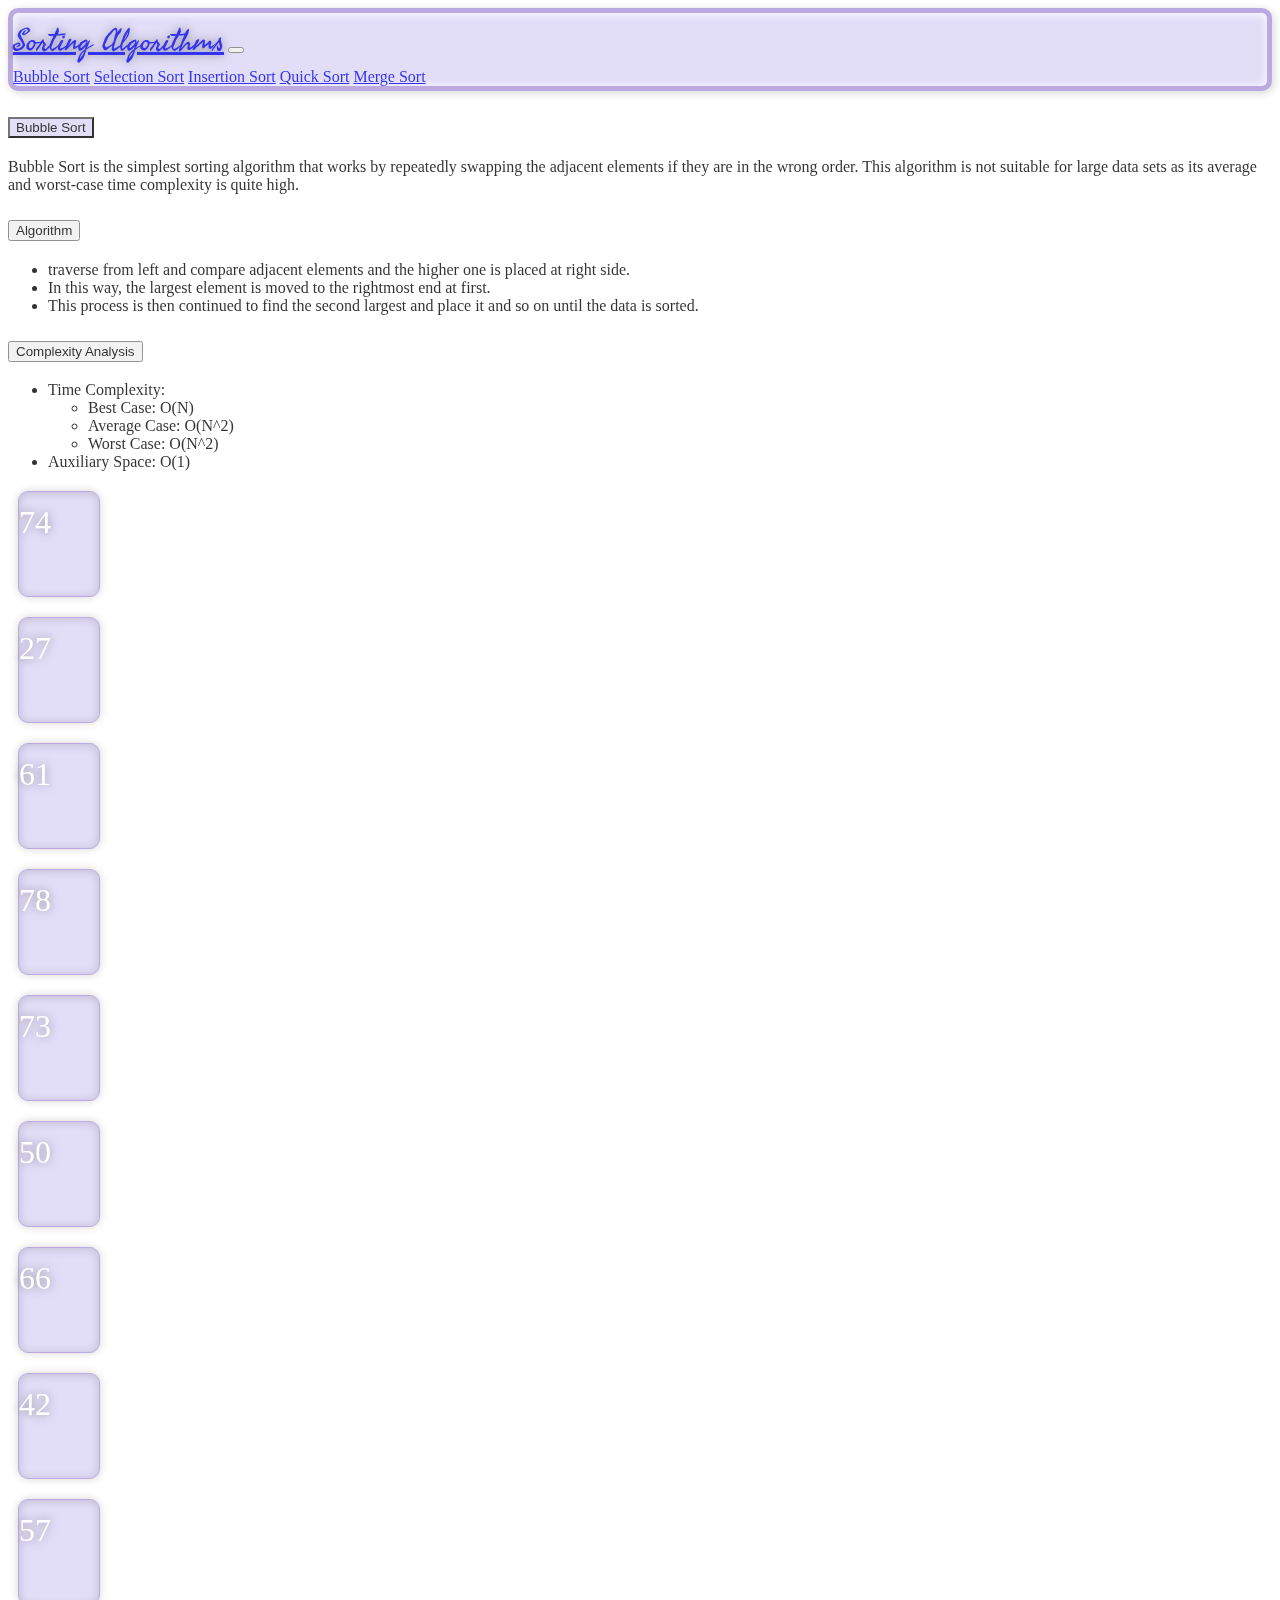
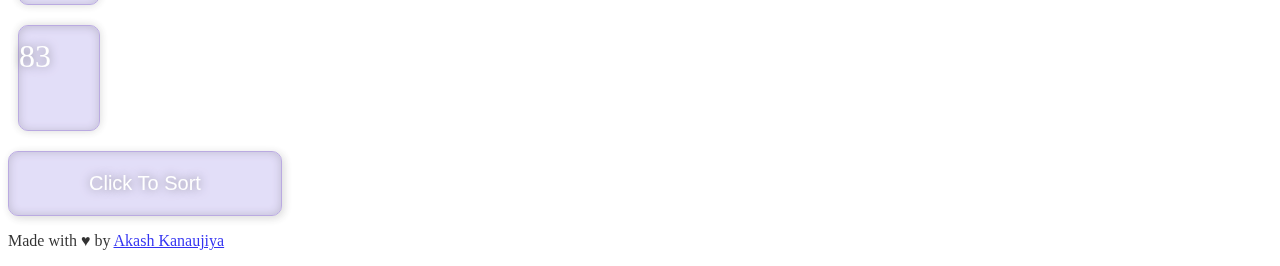
==== pages/bubble-sort.html @ 34658705 "Sorting algorithms" ====
<!DOCTYPE html>
<html lang="en">

<head>
    <meta charset="UTF-8">
    <meta name="viewport" content="width=device-width, initial-scale=1.0">
    <link href="https://cdn.jsdelivr.net/npm/bootstrap@5.3.0/dist/css/bootstrap.min.css" rel="stylesheet"
        integrity="sha384-9ndCyUaIbzAi2FUVXJi0CjmCapSmO7SnpJef0486qhLnuZ2cdeRhO02iuK6FUUVM" crossorigin="anonymous">
    <script src="https://cdn.jsdelivr.net/npm/bootstrap@5.3.0/dist/js/bootstrap.bundle.min.js"
        integrity="sha384-geWF76RCwLtnZ8qwWowPQNguL3RmwHVBC9FhGdlKrxdiJJigb/j/68SIy3Te4Bkz"
        crossorigin="anonymous"></script>
    <link rel="stylesheet" href="../style/main.css">
    <title>Bubble Sort</title>
</head>

<body>
    <div id="main">
        <div class="container p-5">
            <nav class="navbar navbar-expand-lg">
                <div class="container-fluid">
                    <a class="navbar-brand" href="/">Sorting Algorithms</a>
                    <button class="navbar-toggler" type="button" data-bs-toggle="collapse"
                        data-bs-target="#navbarNavAltMarkup" aria-controls="navbarNavAltMarkup" aria-expanded="false"
                        aria-label="Toggle navigation">
                        <span class="navbar-toggler-icon"></span>
                    </button>
                    <div class="collapse navbar-collapse" id="navbarNavAltMarkup">
                        <div class="navbar-nav">
                            <a class="nav-link nav-active" href="bubble-sort.html">Bubble Sort</a>
                            <a class="nav-link" href="selection-sort.html">Selection Sort</a>
                            <a class="nav-link" href="insertion-sort.html">Insertion Sort</a>
                            <a class="nav-link" href="quick-sort.html">Quick Sort</a>
                            <a class="nav-link" href="merge-sort.html">Merge Sort</a>
                        </div>
                    </div>
                </div>
            </nav>
        </div>
        <div class="container p-5">
            <div class="accordion" id="accordionPanelsStayOpenExample">
                <div class="accordion-item">
                    <h2 class="accordion-header">
                        <button class="accordion-button" type="button" data-bs-toggle="collapse"
                            data-bs-target="#panelsStayOpen-collapseOne" aria-expanded="true"
                            aria-controls="panelsStayOpen-collapseOne">
                            Bubble Sort
                        </button>
                    </h2>
                    <div id="panelsStayOpen-collapseOne" class="accordion-collapse collapse show">
                        <div class="accordion-body">
                            Bubble Sort is the simplest sorting algorithm that works by repeatedly swapping the adjacent
                            elements if they are in the
                            wrong order. This algorithm is not suitable for large data sets as its average and
                            worst-case time complexity is quite
                            high.
                        </div>
                    </div>
                </div>
                <div class="accordion-item">
                    <h2 class="accordion-header">
                        <button class="accordion-button collapsed" type="button" data-bs-toggle="collapse"
                            data-bs-target="#panelsStayOpen-collapseTwo" aria-expanded="false"
                            aria-controls="panelsStayOpen-collapseTwo">
                            Algorithm
                        </button>
                    </h2>
                    <div id="panelsStayOpen-collapseTwo" class="accordion-collapse collapse">
                        <div class="accordion-body">
                            <ul>
                                <li>traverse from left and compare adjacent elements and the higher one is placed at
                                    right side.</li>
                                <li>In this way, the largest element is moved to the rightmost end at first.</li>
                                <li>This process is then continued to find the second largest and place it and so on
                                    until the data is sorted.</li>
                            </ul>
                        </div>
                    </div>
                </div>
                <div class="accordion-item">
                    <h2 class="accordion-header">
                        <button class="accordion-button collapsed" type="button" data-bs-toggle="collapse"
                            data-bs-target="#panelsStayOpen-collapseThree" aria-expanded="false"
                            aria-controls="panelsStayOpen-collapseThree">
                            Complexity Analysis
                        </button>
                    </h2>
                    <div id="panelsStayOpen-collapseThree" class="accordion-collapse collapse">
                        <div class="accordion-body">
                            <ul>
                                <li>Time Complexity:</li>
                                <ul>
                                    <li>Best Case: O(N)</li>
                                    <li>Average Case: O(N^2)</li>
                                    <li>Worst Case: O(N^2)</li>
                                </ul>
                                <li>Auxiliary Space: O(1)</li>
                            </ul>
                        </div>
                    </div>
                </div>
            </div>
        </div>
        <div class="container-fluid">
            <div id="arr-data" class="row py-5 px-2 text-center justify-content-center">
                <div id="col-1" class="col-1 animation" contenteditable=true>22</div>
                <div id="col-2" class="col-1 animation" contenteditable=true>12</div>
                <div id="col-3" class="col-1 animation" contenteditable=true>32</div>
                <div id="col-4" class="col-1 animation" contenteditable=true>45</div>
                <div id="col-5" class="col-1 animation" contenteditable=true>52</div>
                <div id="col-6" class="col-1 animation" contenteditable=true>68</div>
                <div id="col-7" class="col-1 animation" contenteditable=true>71</div>
                <div id="col-8" class="col-1 animation" contenteditable=true>13</div>
                <div id="col-9" class="col-1 animation" contenteditable=true>19</div>
                <div id="col-10" class="col-1 animation" contenteditable=true>3</div>
            </div>
            <div class="container p-5 text-center">
                <button onclick="bubbleSort()" id="sort-btn" class="my-btn">
                    Click To Sort
                </button>
            </div>
        </div>
    </div>
    <div class="container text-center p-5">
        <p>Made with
            &hearts;
            by
            <a class="link-opacity-100 link-opacity-50-hover"
                href="https://www.linkedin.com/in/akash-kanaujiya-9377b7216/">Akash Kanaujiya</a>
        </p>
    </div>
    <script src="../script/main.js"></script>
</body>
</html>
---- style/main.css ----
@import url('https://fonts.googleapis.com/css2?family=Fasthand&display=swap');

/** Body */
body {
    background-color: #000000;
    opacity: 0.8;
    background-image: radial-gradient(#AA96DA 0.5px, transparent 0.5px), radial-gradient(#444cf7 0.5px, #fff 0.5px);
    background-size: 20px 20px;
    background-position: 0 0, 10px 10px;
}

/** Navbar */
.navbar .navbar-brand {
    font-family: 'Fasthand', cursive;
    font-size: 30px;
    text-shadow: 0 0 10px rgba(0, 0, 0, 0.5);
}

.navbar {
    background-color: #DCD6F7;
    border: 5px solid #AA96DA;
    box-shadow: 2px 2px 10px rgba(0, 0, 0, 0.2), inset 0 1px 10px rgba(255, 255, 255, 1);
    border-radius: 10px;
}

/* --------------- Home Page --------------------- */
.welcome {
    background: rgba(170, 150, 218, 0.15);
    border-radius: 16px;
    box-shadow: 0 4px 30px rgba(0, 0, 0, 0.1);
    backdrop-filter: blur(6.6px);
    -webkit-backdrop-filter: blur(6.6px);
    border: 1px solid rgba(170, 150, 218, 0.93);
}

.table>:not(caption)>*>* {
    background-color: transparent;
}

/** ------------------------ Sorting Page ------------------------- */
.accordion-button:not(.collapsed) {
    /* Overwrite Bootstrap css */
    background-color: #DCD6F7;
}

#arr-data>div,
#arr-data1>div {
    position: relative;
    border-radius: 10px;
    width: 80px;
    height: 80px;
    font-size: 32px;
    padding: 12px 0;
    color: #fff;
    border: 1px solid #AA96DA;
    box-shadow: 0 0 10px rgba(0, 0, 0, 0.2), inset 0 1px 10px rgba(0, 0, 0, .2);
    text-shadow: 0 0 10px rgba(0, 0, 0, 0.5);
}

.col-1 {
    /* Overwrite Bootstrap css */
    margin: 20px 10px;
}

/* Display Mid under the Array Element */
.mid::after {
    content: "Mid";
    position: absolute;
    top: -30px;
    left: 20px;
    font-size: 16px;
    color: #000;
}

/* Show the changing animation */
.animation {
    background-color: #DCD6F7;
    transform: translateY(0);
    transition: background-color 0.5s ease, transform 0.5s ease;
}
.animation.show {
    background-color: #F6F6F6;
    color: #FFC7C7;
    transition: background-color 0.5s ease;
}


/* When create new array in Merge Sort */
.temp-arr {
    transform: translateY(168px);
    transition: transform 1.5s linear;
}

.temp-arr.t-show {
    /* Show animation at the beginning */
    transform: translateY(0);
    transition: transform 1.5s linear;
}

/* seperator will move the Array element up to  distinguish in quick sort */
.seperator {
    transform: translateY(-100px);
    transition: transform 0.5s ease;
}

/* Display Pivot under the Array Element */
.pivot::after {
    content: "Pivot";
    position: absolute;
    top: -30px;
    left: 20px;
    font-size: 16px;
    color: #000;
}

/* Display the pointer i and j respectively using arrow */
.arrow:before {
    content: "↑";
    color: #AA96DA;
    position: absolute;
    left: 30px;
    top: 70px;
}

/* Sort Button */
.my-btn {
    background-color: #DCD6F7;
    border: .5px solid #AA96DA;
    border-radius: 10px;
    box-shadow: 2px 2px 10px rgba(0, 0, 0, 0.2), inset 0 0px 10px rgba(0, 0, 0, .2);
    color: #fff;
    font-size: 20px;
    padding: 20px 80px;
    text-shadow: 0 0 10px rgba(0, 0, 0, 0.5);
    transition: transform 1s linear;
}
.my-btn:hover {
    transform: scale(1.05);
    transition: transform 1s linear;
}
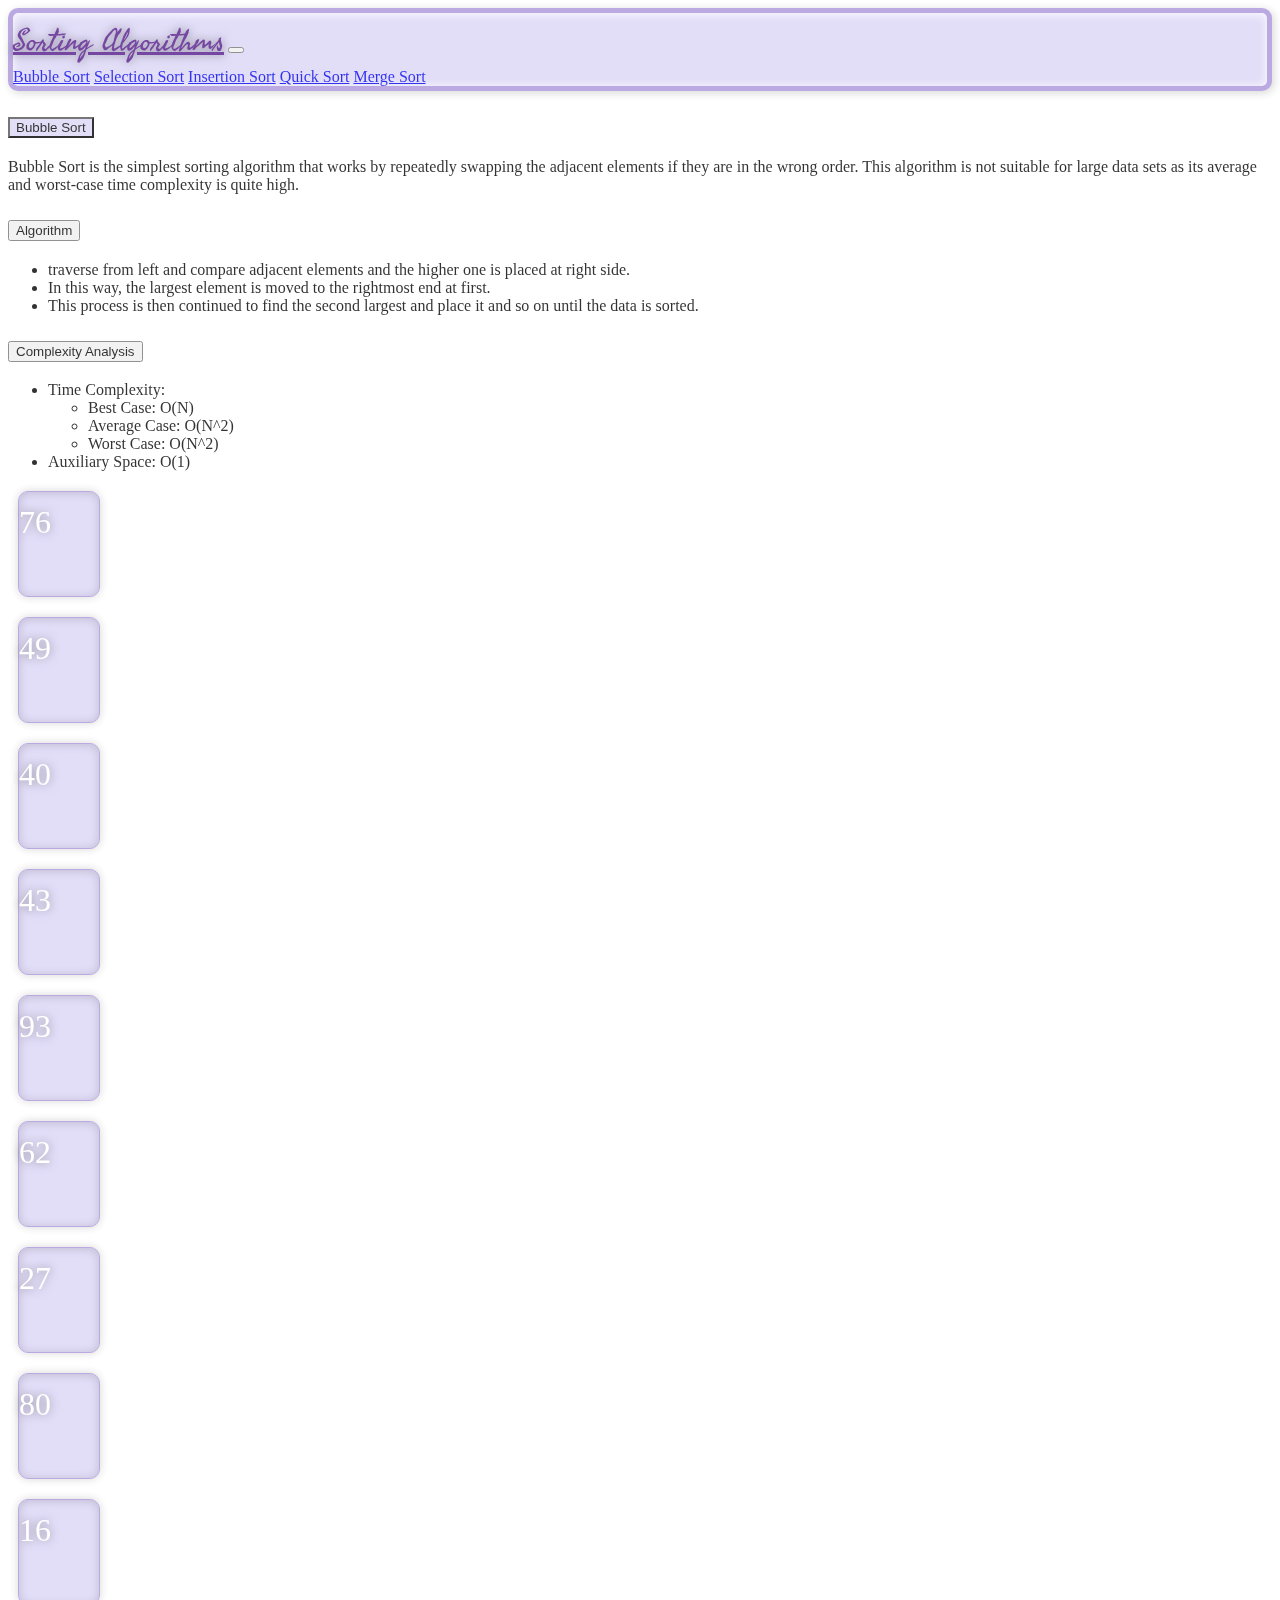
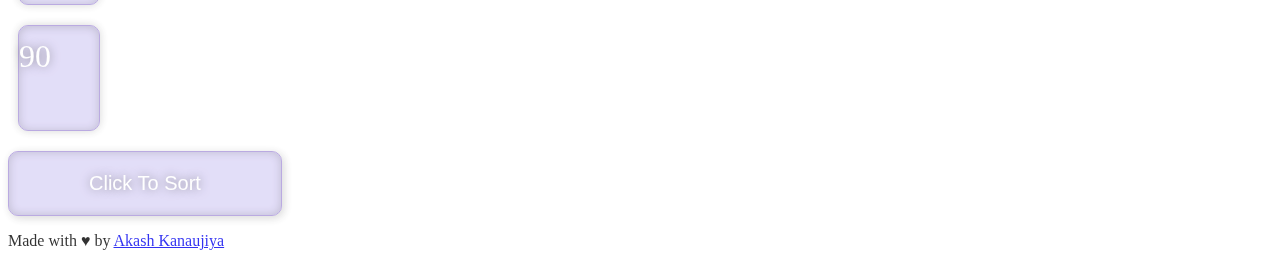
==== commit a6829b6d: "Change the Home Path in Sorting Algorrithms" ====
--- a/pages/bubble-sort.html
+++ b/pages/bubble-sort.html
@@ -18,7 +18,7 @@
         <div class="container p-5">
             <nav class="navbar navbar-expand-lg">
                 <div class="container-fluid">
-                    <a class="navbar-brand" href="/">Sorting Algorithms</a>
+                    <a class="navbar-brand" href="">Sorting Algorithms</a>
                     <button class="navbar-toggler" type="button" data-bs-toggle="collapse"
                         data-bs-target="#navbarNavAltMarkup" aria-controls="navbarNavAltMarkup" aria-expanded="false"
                         aria-label="Toggle navigation">
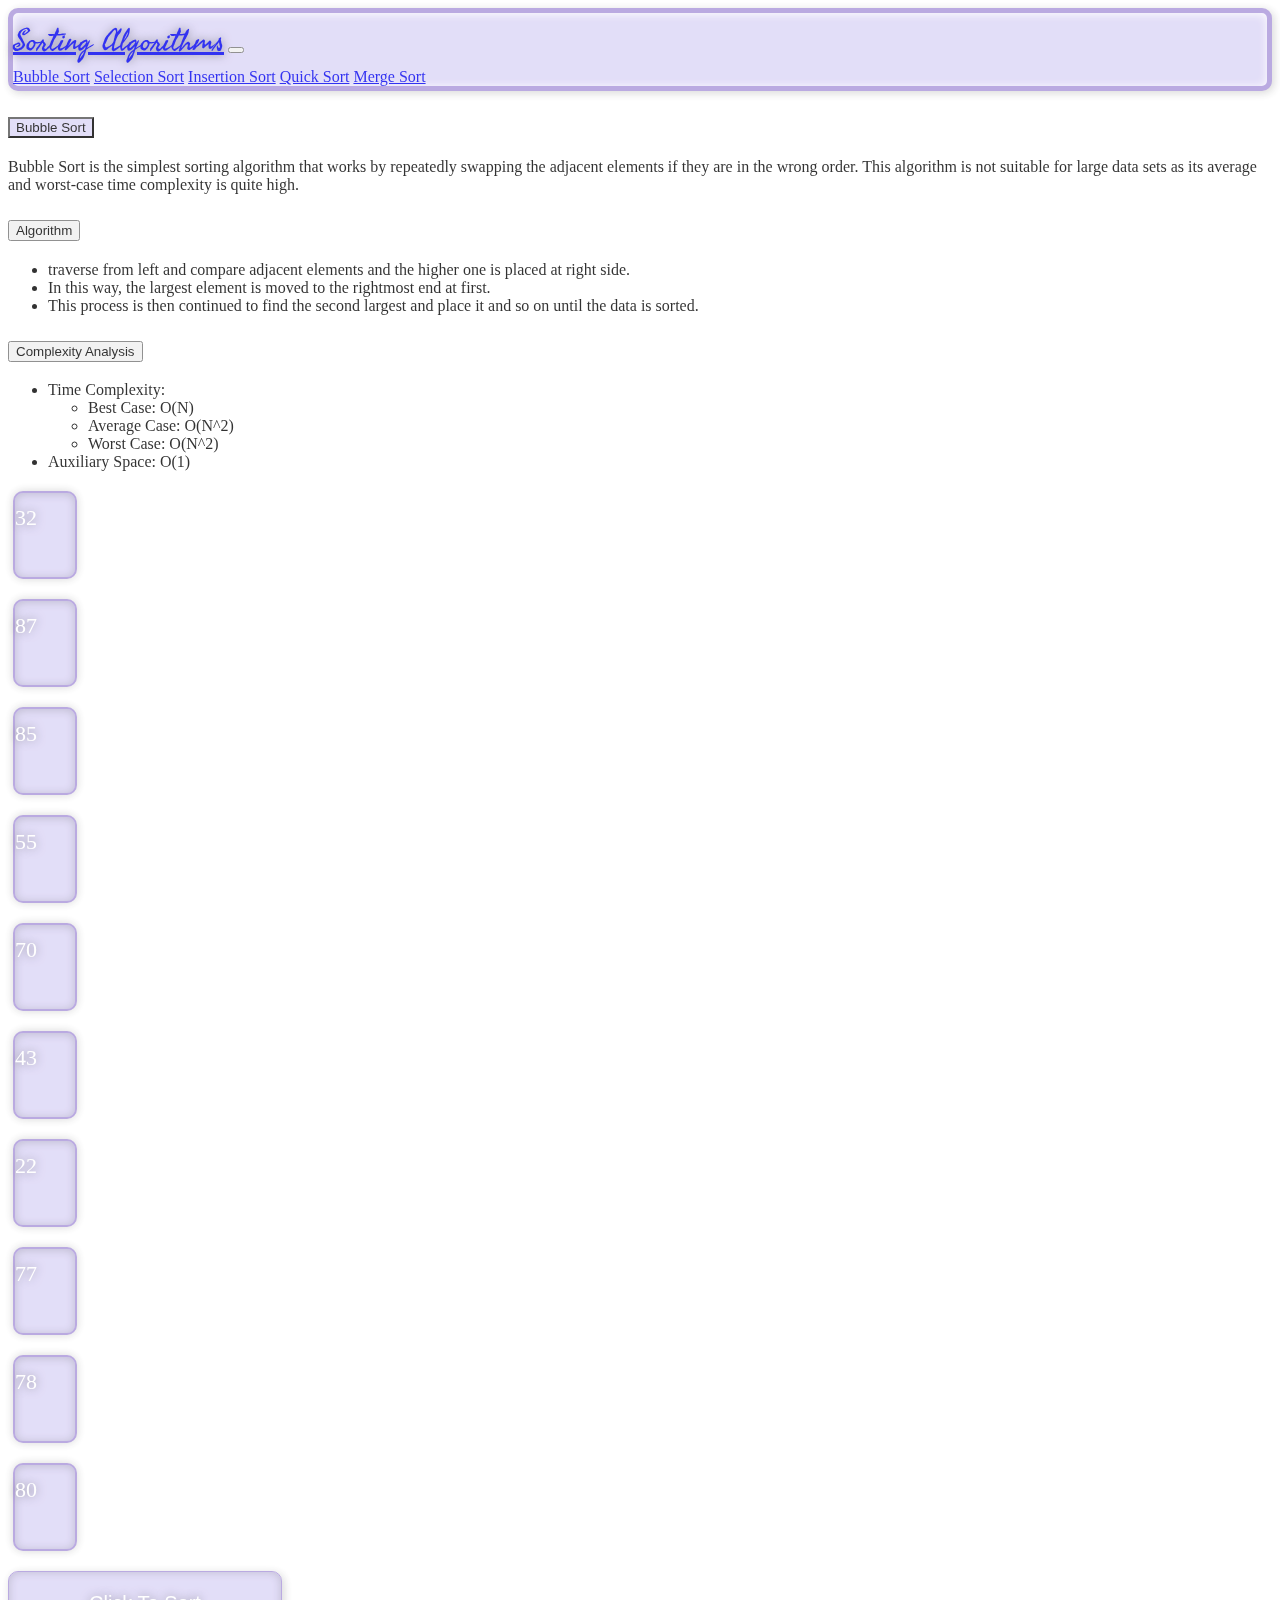
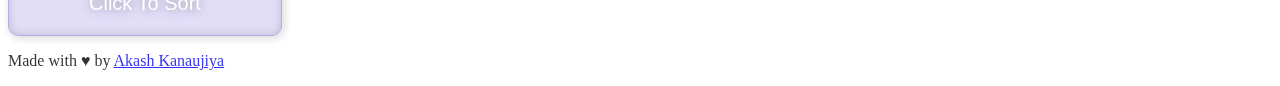
==== commit 1f874642: "Fix CSS Bugs" ====
--- a/pages/bubble-sort.html
+++ b/pages/bubble-sort.html
@@ -15,10 +15,10 @@
 
 <body>
     <div id="main">
-        <div class="container p-5">
+        <div class="container py-5">
             <nav class="navbar navbar-expand-lg">
                 <div class="container-fluid">
-                    <a class="navbar-brand" href="">Sorting Algorithms</a>
+                    <a class="navbar-brand" href="/sorting-algorithms">Sorting Algorithms</a>
                     <button class="navbar-toggler" type="button" data-bs-toggle="collapse"
                         data-bs-target="#navbarNavAltMarkup" aria-controls="navbarNavAltMarkup" aria-expanded="false"
                         aria-label="Toggle navigation">
@@ -36,7 +36,7 @@
                 </div>
             </nav>
         </div>
-        <div class="container p-5">
+        <div class="container py-5">
             <div class="accordion" id="accordionPanelsStayOpenExample">
                 <div class="accordion-item">
                     <h2 class="accordion-header">
--- a/style/main.css
+++ b/style/main.css
@@ -47,28 +47,42 @@
 #arr-data1>div {
     position: relative;
     border-radius: 10px;
-    width: 80px;
-    height: 80px;
-    font-size: 32px;
+    width: 60px;
+    height: 60px;
+    font-size: 22px;
     padding: 12px 0;
     color: #fff;
-    border: 1px solid #AA96DA;
+    border: 2px solid #AA96DA;
     box-shadow: 0 0 10px rgba(0, 0, 0, 0.2), inset 0 1px 10px rgba(0, 0, 0, .2);
     text-shadow: 0 0 10px rgba(0, 0, 0, 0.5);
 }
 
-.col-1 {
-    /* Overwrite Bootstrap css */
-    margin: 20px 10px;
+/* Sort Button */
+.my-btn {
+    background-color: #DCD6F7;
+    border: .5px solid #AA96DA;
+    border-radius: 10px;
+    box-shadow: 2px 2px 10px rgba(0, 0, 0, 0.2), inset 0 0px 10px rgba(0, 0, 0, .2);
+    color: #fff;
+    font-size: 20px;
+    padding: 20px 80px;
+    text-shadow: 0 0 10px rgba(0, 0, 0, 0.5);
+    transition: transform 1s linear;
+}
+
+.my-btn:hover {
+    transform: scale(1.05);
+    transition: transform 1s linear;
 }
 
 /* Display Mid under the Array Element */
 .mid::after {
     content: "Mid";
     position: absolute;
-    top: -30px;
-    left: 20px;
-    font-size: 16px;
+    top: -25px;
+    left: 15px;
+    font-weight: 400;
+    font-size: 14px;
     color: #000;
 }
 
@@ -78,16 +92,16 @@
     transform: translateY(0);
     transition: background-color 0.5s ease, transform 0.5s ease;
 }
+
 .animation.show {
     background-color: #F6F6F6;
     color: #FFC7C7;
     transition: background-color 0.5s ease;
 }
 
-
 /* When create new array in Merge Sort */
 .temp-arr {
-    transform: translateY(168px);
+    transform: translateY(148px);
     transition: transform 1.5s linear;
 }
 
@@ -107,9 +121,10 @@
 .pivot::after {
     content: "Pivot";
     position: absolute;
-    top: -30px;
-    left: 20px;
-    font-size: 16px;
+    top: -25px;
+    left: 13px;
+    font-size: 14px;
+    font-weight: 400;
     color: #000;
 }
 
@@ -118,23 +133,58 @@
     content: "↑";
     color: #AA96DA;
     position: absolute;
-    left: 30px;
-    top: 70px;
+    font-size: 30px;
+    left: 22.5px;
+    top: 52px;
 }
 
-/* Sort Button */
-.my-btn {
-    background-color: #DCD6F7;
-    border: .5px solid #AA96DA;
-    border-radius: 10px;
-    box-shadow: 2px 2px 10px rgba(0, 0, 0, 0.2), inset 0 0px 10px rgba(0, 0, 0, .2);
-    color: #fff;
-    font-size: 20px;
-    padding: 20px 80px;
-    text-shadow: 0 0 10px rgba(0, 0, 0, 0.5);
-    transition: transform 1s linear;
-}
-.my-btn:hover {
-    transform: scale(1.05);
-    transition: transform 1s linear;
+/* @media (max-width: 768px) {
+
+    #col-6,
+    #col-7,
+    #col-8,
+    #col-9,
+    #col-10 {
+        display: none;
+        
+    }
+
+    #arr-data>div,
+    #arr-data1>div {
+        width: 50px;
+        height: 50px;
+        font-size: 14px;
+    }
+
+    .my-btn {
+        padding: 10px 20px;
+        font-size: 12px;
+    }
+
+    .arrow:before{
+        left: 20px;
+        top: 45px;
+        font-size: 25px;
+    }
+
+    .pivot::after{
+        font-size: 12px;
+        top: -20px;
+    }
+
+    .mid::after {
+        left: 12px;
+        font-size: 12px;
+        top: -20px;
+    }
+
+    .temp-arr {
+        transform: translateY(138px);
+        transition: transform 1.5s linear;
+    }
+} */
+
+.col-1 {
+    /* Overwrite Bootstrap css */
+    margin: 20px 5px;
 }